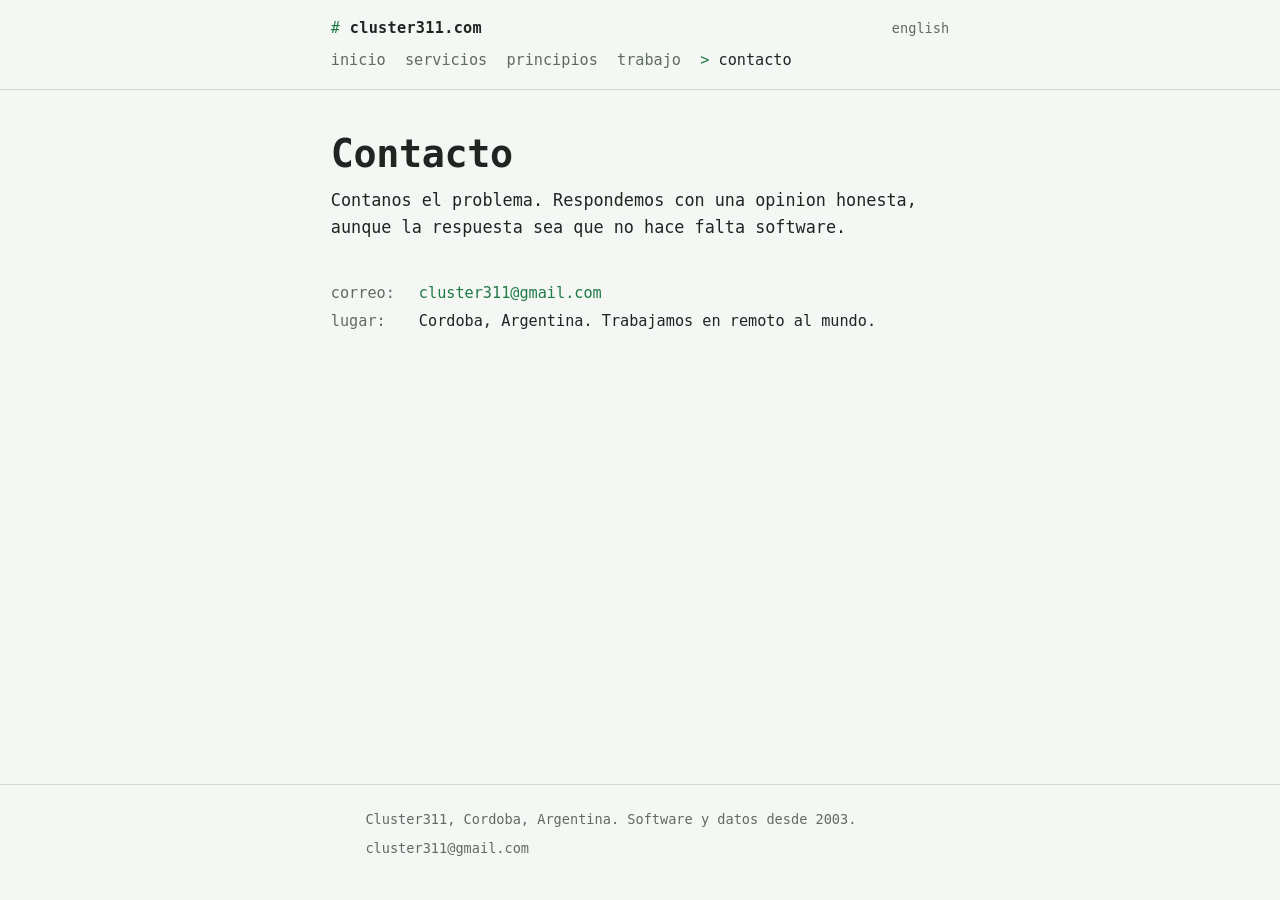
==== contacto/index.html @ 26c1af9e "Sitio nuevo de cluster311.com" ====
<!DOCTYPE html>
<html lang="es">
<head>
  <meta charset="utf-8">
  <meta name="viewport" content="width=device-width, initial-scale=1">
  <title>Contacto | Cluster311</title>
  <meta name="description" content="Contacto de Cluster311.">
  <meta property="og:title" content="Contacto | Cluster311">
  <meta property="og:description" content="Contacto de Cluster311.">
  <meta property="og:type" content="website">
  <meta property="og:url" content="https://cluster311.com/contacto/">
  <meta property="og:locale" content="es_AR">
  <link rel="icon" href="/favicon.svg" type="image/svg+xml">
  <link rel="canonical" href="https://cluster311.com/contacto/">
  <link rel="alternate" hreflang="es" href="https://cluster311.com/contacto/">
  <link rel="alternate" hreflang="en" href="https://cluster311.com/en/contact/">
  <link rel="alternate" hreflang="x-default" href="https://cluster311.com/contacto/">
  <link rel="stylesheet" href="/css/base.css">
</head>
<body>
  <a class="skip" href="#main">Saltar al contenido</a>
  <header class="site">
    <div class="wrap">
      <a class="brand" href="/">cluster311.com</a>
      <nav aria-label="Principal">
      <a href="/">inicio</a>
      <a href="/servicios/">servicios</a>
      <a href="/principios/">principios</a>
      <a href="/trabajo/">trabajo</a>
      <a href="/contacto/" aria-current="page">contacto</a>
      </nav>
      <span class="lang"><a href="/en/contact/" lang="en" hreflang="en">english</a></span>
    </div>
  </header>
  <main id="main" class="wrap">
    <section class="hero">
      <h1>Contacto</h1>
      <p class="lede">Contanos el problema. Respondemos con una opinion honesta, aunque la
        respuesta sea que no hace falta software.</p>
    </section>

    <dl class="kv">
      <dt>correo</dt><dd><a href="mailto:cluster311@gmail.com">cluster311@gmail.com</a></dd>
      <dt>lugar</dt><dd>Cordoba, Argentina. Trabajamos en remoto al mundo.</dd>
    </dl>

  </main>
  <footer class="site">
    <div class="wrap">
      <span>Cluster311, Cordoba, Argentina. Software y datos desde 2003.</span>
      <a href="mailto:cluster311@gmail.com">cluster311@gmail.com</a>
    </div>
  </footer>
</body>
</html>
---- css/base.css ----
/* Cluster311 design kit (shared with tbrsoft.com). One file, no build, no dependencies. */

:root {
  --bg: #0c0f0d;
  --bg-2: #141a16;
  --fg: #d6dcd6;
  --fg-dim: #86918a;
  --line: #263029;
  --accent: #5ee08a;
  --accent-2: #3aa866;
  --mono: ui-monospace, "JetBrains Mono", "Cascadia Code", "Fira Code",
          "DejaVu Sans Mono", Menlo, Consolas, monospace;
  --measure: 72ch;
  color-scheme: dark;
}

@media (prefers-color-scheme: light) {
  :root {
    --bg: #f4f7f4;
    --bg-2: #e9efe9;
    --fg: #1f2622;
    --fg-dim: #5f6b64;
    --line: #cfd9d1;
    --accent: #1f7a45;
    --accent-2: #2e9a5a;
    color-scheme: light;
  }
}

* { box-sizing: border-box; }

html { font-size: 100%; }

body {
  margin: 0;
  min-height: 100vh;
  display: flex;
  flex-direction: column;
  background: var(--bg);
  color: var(--fg);
  font-family: var(--mono);
  font-size: 0.95rem;
  line-height: 1.6;
  -webkit-font-smoothing: antialiased;
}

a { color: var(--accent); text-decoration: none; }
a:hover, a:focus { text-decoration: underline; text-underline-offset: 3px; }
a:focus-visible { outline: 2px solid var(--accent); outline-offset: 2px; }

h1, h2, h3 {
  font-weight: 600;
  line-height: 1.25;
  margin: 2.2rem 0 0.8rem;
  letter-spacing: -0.01em;
}
h1 { font-size: 1.8rem; margin-top: 0; }
h2 { font-size: 1.25rem; }
h3 { font-size: 1rem; color: var(--fg); }
h2::before, h3::before { content: "# "; color: var(--accent); }
h2::before { content: "## "; }
h3::before { content: "### "; }

p, ul, ol, dl, table, figure { margin: 0 0 1.1rem; }
ul, ol { padding-left: 1.4rem; }
li { margin-bottom: 0.25rem; }
strong { color: var(--fg); font-weight: 600; }
code, kbd {
  font-family: var(--mono);
  background: var(--bg-2);
  border: 1px solid var(--line);
  border-radius: 3px;
  padding: 0.05rem 0.35rem;
  font-size: 0.9em;
}
pre {
  background: var(--bg-2);
  border: 1px solid var(--line);
  border-radius: 4px;
  padding: 0.9rem 1rem;
  overflow-x: auto;
  margin: 0 0 1.1rem;
}
pre code { background: none; border: 0; padding: 0; font-size: 0.9rem; }
hr { border: 0; border-top: 1px solid var(--line); margin: 2rem 0; }
small, .dim { color: var(--fg-dim); }

/* layout */
.wrap {
  max-width: var(--measure);
  margin: 0 auto;
  padding: 0 1.25rem;
}

header.site {
  border-bottom: 1px solid var(--line);
  padding: 1rem 0;
  margin-bottom: 2.5rem;
}
header.site .wrap {
  display: flex;
  flex-wrap: wrap;
  align-items: baseline;
  gap: 0.5rem 1.5rem;
}
header.site .brand {
  color: var(--fg);
  font-weight: 700;
  letter-spacing: 0.02em;
}
header.site .brand::before { content: "# "; color: var(--accent); font-weight: 400; }
header.site nav { margin-left: auto; display: flex; flex-wrap: wrap; gap: 1.2rem; }
header.site nav a { color: var(--fg-dim); }
header.site nav a[aria-current="page"] { color: var(--fg); }
header.site nav a[aria-current="page"]::before { content: "> "; color: var(--accent); }

main { padding-bottom: 3rem; flex: 1; width: 100%; }

footer.site {
  border-top: 1px solid var(--line);
  padding: 1.5rem 0 2.5rem;
  color: var(--fg-dim);
  font-size: 0.85rem;
}
footer.site .wrap { display: flex; flex-wrap: wrap; gap: 0.5rem 2rem; }
footer.site a { color: var(--fg-dim); }
footer.site a:hover { color: var(--accent); }

/* hero */
.hero { margin-bottom: 2.5rem; }
.hero h1 { font-size: clamp(1.7rem, 4vw, 2.4rem); margin-bottom: 0.6rem; }
.hero h1 .cursor {
  display: inline-block;
  width: 0.55em; height: 1.05em;
  background: var(--accent);
  vertical-align: -0.15em;
  margin-left: 0.15em;
  animation: blink 1.1s steps(1) infinite;
}
@media (prefers-reduced-motion: reduce) { .hero h1 .cursor { animation: none; } }
@keyframes blink { 50% { opacity: 0; } }
.hero .lede { font-size: 1.05rem; max-width: 60ch; }

/* key/value blocks (terminal-style facts) */
.kv {
  display: grid;
  grid-template-columns: max-content 1fr;
  gap: 0.25rem 1.5rem;
  margin: 0 0 1.5rem;
}
.kv dt { color: var(--fg-dim); }
.kv dt::after { content: ":"; }
.kv dd { margin: 0; }
@media (max-width: 480px) {
  .kv { grid-template-columns: 1fr; gap: 0; }
  .kv dd { margin-bottom: 0.6rem; }
}

/* cards / fichas */
.grid {
  display: grid;
  grid-template-columns: repeat(auto-fill, minmax(17rem, 1fr));
  gap: 1rem;
  margin: 0 0 1.5rem;
  padding: 0;
  list-style: none;
}
.card {
  border: 1px solid var(--line);
  border-radius: 4px;
  padding: 1rem 1.1rem;
  background: var(--bg-2);
  display: flex;
  flex-direction: column;
  gap: 0.35rem;
}
.card h3 { margin: 0; }
.card h3::before { content: none; }
.card .meta { color: var(--fg-dim); font-size: 0.85rem; }
.card p { margin: 0; }
.card .links { margin-top: auto; padding-top: 0.5rem; font-size: 0.9rem; }
.card .links a + a::before { content: " / "; color: var(--fg-dim); }

/* timeline */
.timeline { list-style: none; padding: 0; margin: 0 0 1.5rem; border-left: 1px solid var(--line); }
.timeline li { padding: 0 0 1.1rem 1.25rem; position: relative; }
.timeline li::before {
  content: ""; position: absolute; left: -5px; top: 0.6em;
  width: 9px; height: 9px; border-radius: 50%;
  background: var(--accent);
}
.timeline .year { color: var(--accent); font-weight: 600; margin-right: 0.6rem; }

/* figures */
figure { margin: 1.5rem 0; }
figure img {
  max-width: 100%; height: auto; display: block;
  border: 1px solid var(--line); border-radius: 4px;
}
figcaption { color: var(--fg-dim); font-size: 0.85rem; margin-top: 0.4rem; }
.shots { display: grid; grid-template-columns: repeat(auto-fit, minmax(14rem, 1fr)); gap: 1rem; }
.shots figure { margin: 0; }

/* tables */
table { border-collapse: collapse; width: 100%; font-size: 0.9rem; }
th, td { text-align: left; padding: 0.45rem 0.6rem; border-bottom: 1px solid var(--line); vertical-align: top; }
th { color: var(--fg-dim); font-weight: 600; }
.table-wrap { overflow-x: auto; margin: 0 0 1.1rem; }

/* callouts */
.note {
  border-left: 3px solid var(--accent);
  padding: 0.6rem 1rem;
  background: var(--bg-2);
  margin: 0 0 1.5rem;
}
.note p:last-child { margin-bottom: 0; }

/* buttons / prompts */
.btn {
  display: inline-block;
  border: 1px solid var(--accent);
  color: var(--accent);
  padding: 0.45rem 0.9rem;
  border-radius: 3px;
  margin: 0 0.5rem 0.5rem 0;
}
.btn:hover, .btn:focus { background: var(--accent); color: var(--bg); text-decoration: none; }
.btn::before { content: "> "; }

.tags { display: flex; flex-wrap: wrap; gap: 0.4rem; padding: 0; list-style: none; margin: 0 0 1.5rem; }
.tags li {
  border: 1px solid var(--line); border-radius: 3px;
  padding: 0.05rem 0.5rem; font-size: 0.8rem; color: var(--fg-dim); margin: 0;
}

.skip { position: absolute; left: -999px; }
.skip:focus { left: 1rem; top: 1rem; background: var(--bg-2); padding: 0.5rem; z-index: 10; }

/* header: brand + language on the first row, nav on the second */
header.site .wrap { display: grid; grid-template-columns: 1fr auto; gap: 0.5rem 1rem; align-items: baseline; }
header.site nav { grid-column: 1 / -1; margin-left: 0; }
header.site .lang { grid-row: 1; grid-column: 2; color: var(--fg-dim); font-size: 0.85rem; }
header.site .lang a { color: var(--fg-dim); }
header.site .lang a:hover { color: var(--accent); }

/* service blocks */
.svc { border-top: 1px solid var(--line); padding: 1.2rem 0 0.4rem; }
.svc h3::before { content: "> "; }
.svc p { max-width: 62ch; }

/* principle list */
.principles { list-style: none; padding: 0; margin: 0 0 1.5rem; }
.principles li { padding: 0.8rem 0; border-top: 1px solid var(--line); }
.principles li strong { display: block; color: var(--accent); margin-bottom: 0.2rem; }
.principles li strong::before { content: "# "; }

/* repos table */
.repos td:first-child { white-space: nowrap; }

/* case studies (trabajo) */
.case { margin: 0 0 2.5rem; padding-top: 1.2rem; border-top: 1px solid var(--line); }
.case h3 { margin: 0 0 0.2rem; }
.case h3::before { content: "> "; }
.case .meta { color: var(--fg-dim); font-size: 0.85rem; margin: 0 0 0.8rem; }
.case figure { margin: 0.8rem 0 1rem; }
.case .links { font-size: 0.9rem; }
.case .links a + a::before { content: " / "; color: var(--fg-dim); }
.more { list-style: none; padding: 0; margin: 0 0 1.5rem; }
.more li { padding: 0.8rem 0; border-top: 1px solid var(--line); }
.more li strong { display: block; }
.more li strong::before { content: "> "; color: var(--accent); }
.more li .meta { color: var(--fg-dim); font-size: 0.85rem; }
.more li p { margin: 0.2rem 0 0; }
.more li .links { font-size: 0.9rem; margin-top: 0.2rem; }
.more li .links a + a::before { content: " / "; color: var(--fg-dim); }
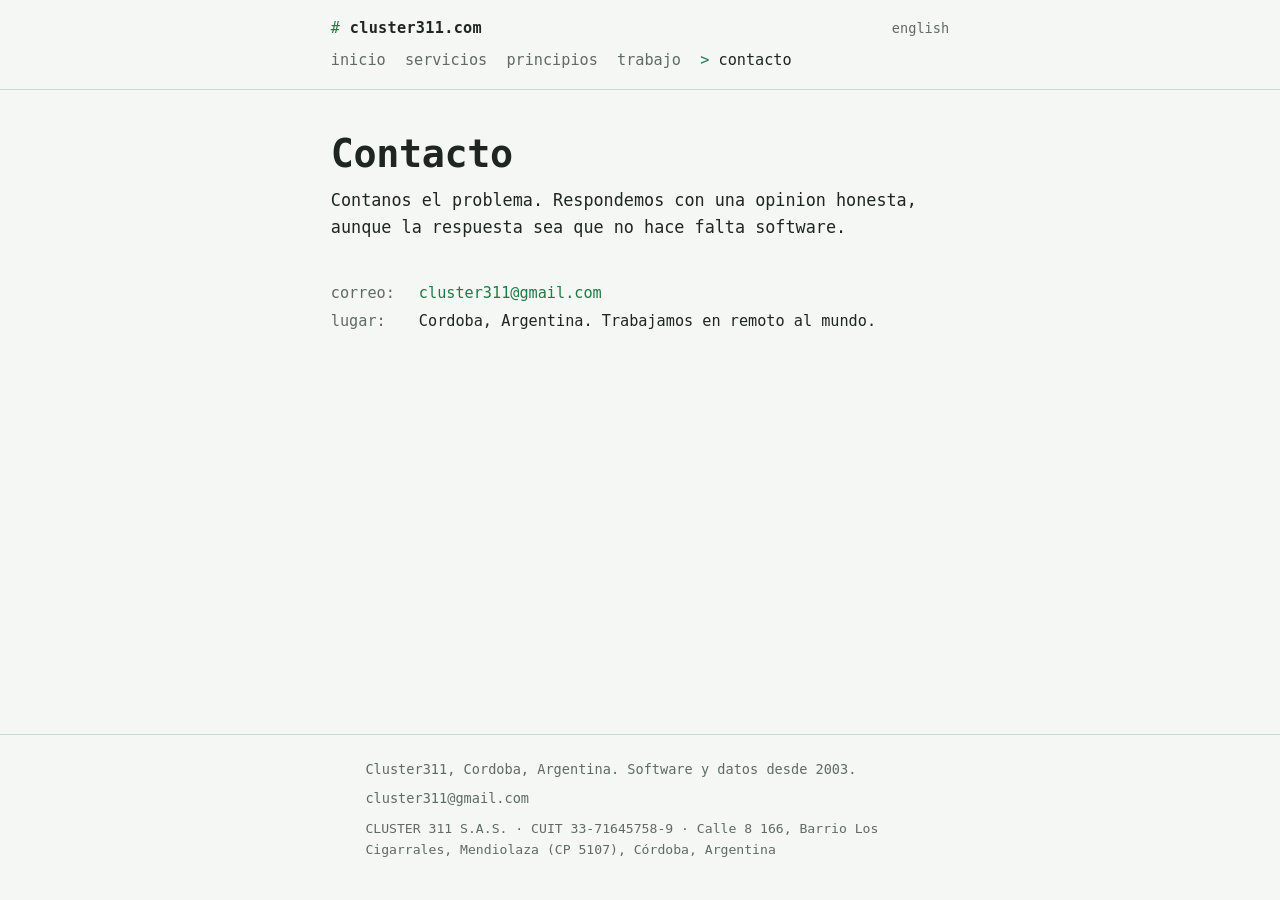
==== commit 4a201fe4: "Pie: nombre legal, CUIT y domicilio (como en la constancia de ARCA) Para la verificacion de la empre" ====
--- a/contacto/index.html
+++ b/contacto/index.html
@@ -49,6 +49,7 @@
     <div class="wrap">
       <span>Cluster311, Cordoba, Argentina. Software y datos desde 2003.</span>
       <a href="mailto:cluster311@gmail.com">cluster311@gmail.com</a>
+      <span class="legal">CLUSTER 311 S.A.S. · CUIT 33-71645758-9 · Calle 8 166, Barrio Los Cigarrales, Mendiolaza (CP 5107), Córdoba, Argentina</span>
     </div>
   </footer>
 </body>
--- a/css/base.css
+++ b/css/base.css
@@ -124,6 +124,7 @@
 }
 footer.site .wrap { display: flex; flex-wrap: wrap; gap: 0.5rem 2rem; }
 footer.site a { color: var(--fg-dim); }
+footer.site .legal { flex-basis: 100%; font-size: 0.82rem; }
 footer.site a:hover { color: var(--accent); }
 
 /* hero */
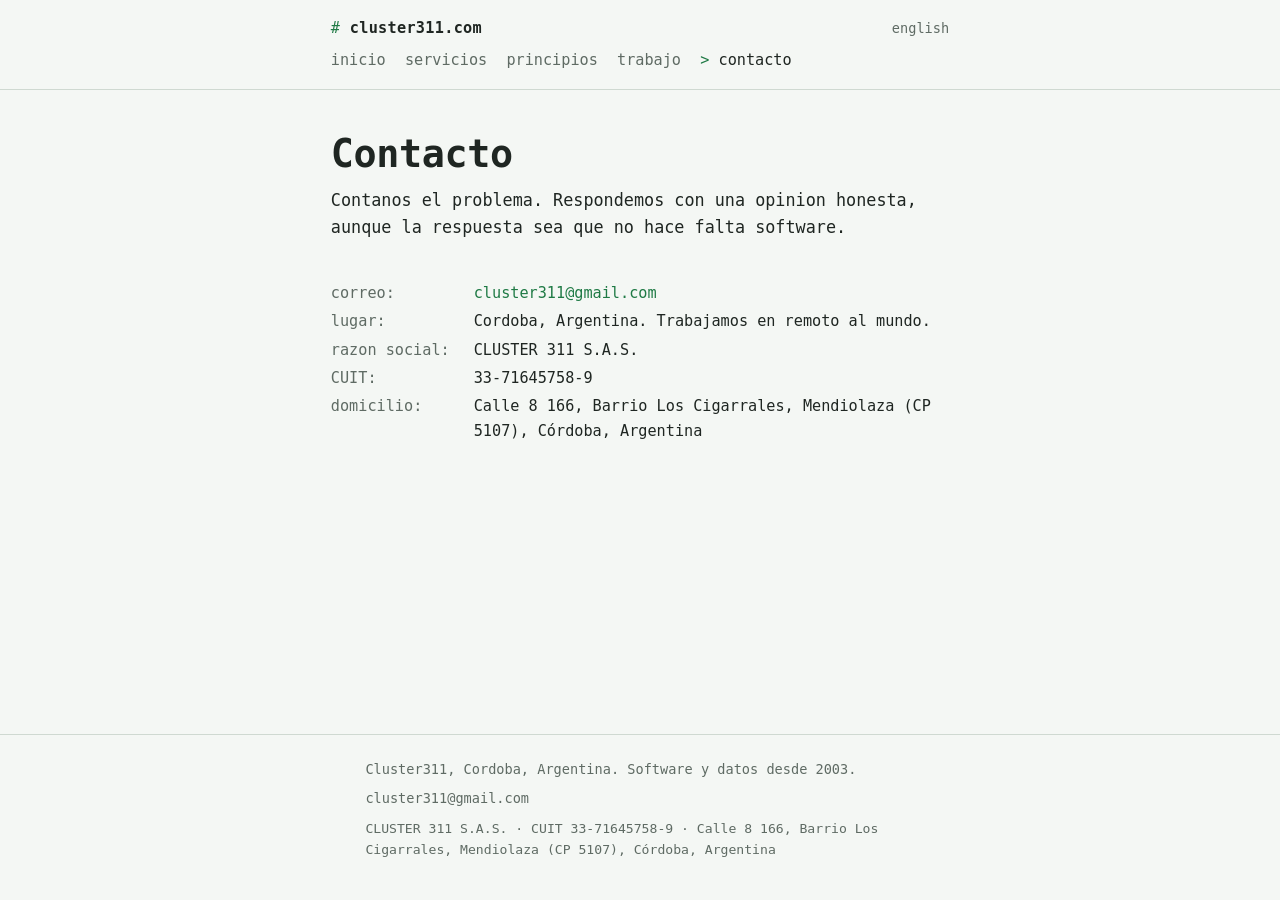
==== commit 15b11a56: "Nombre legal visible en el titulo, la portada y Contacto (verificacion de Meta) Co-Authored-By: Clau" ====
--- a/contacto/index.html
+++ b/contacto/index.html
@@ -3,7 +3,7 @@
 <head>
   <meta charset="utf-8">
   <meta name="viewport" content="width=device-width, initial-scale=1">
-  <title>Contacto | Cluster311</title>
+  <title>Contacto | Cluster311 - CLUSTER 311 S.A.S.</title>
   <meta name="description" content="Contacto de Cluster311.">
   <meta property="og:title" content="Contacto | Cluster311">
   <meta property="og:description" content="Contacto de Cluster311.">
@@ -42,6 +42,9 @@
     <dl class="kv">
       <dt>correo</dt><dd><a href="mailto:cluster311@gmail.com">cluster311@gmail.com</a></dd>
       <dt>lugar</dt><dd>Cordoba, Argentina. Trabajamos en remoto al mundo.</dd>
+      <dt>razon social</dt><dd>CLUSTER 311 S.A.S.</dd>
+      <dt>CUIT</dt><dd>33-71645758-9</dd>
+      <dt>domicilio</dt><dd>Calle 8 166, Barrio Los Cigarrales, Mendiolaza (CP 5107), Córdoba, Argentina</dd>
     </dl>
 
   </main>
--- a/css/base.css
+++ b/css/base.css
@@ -275,3 +275,5 @@
 .more li p { margin: 0.2rem 0 0; }
 .more li .links { font-size: 0.9rem; margin-top: 0.2rem; }
 .more li .links a + a::before { content: " / "; color: var(--fg-dim); }
+
+.razon-social { color: var(--fg-dim); font-size: 0.95rem; }
